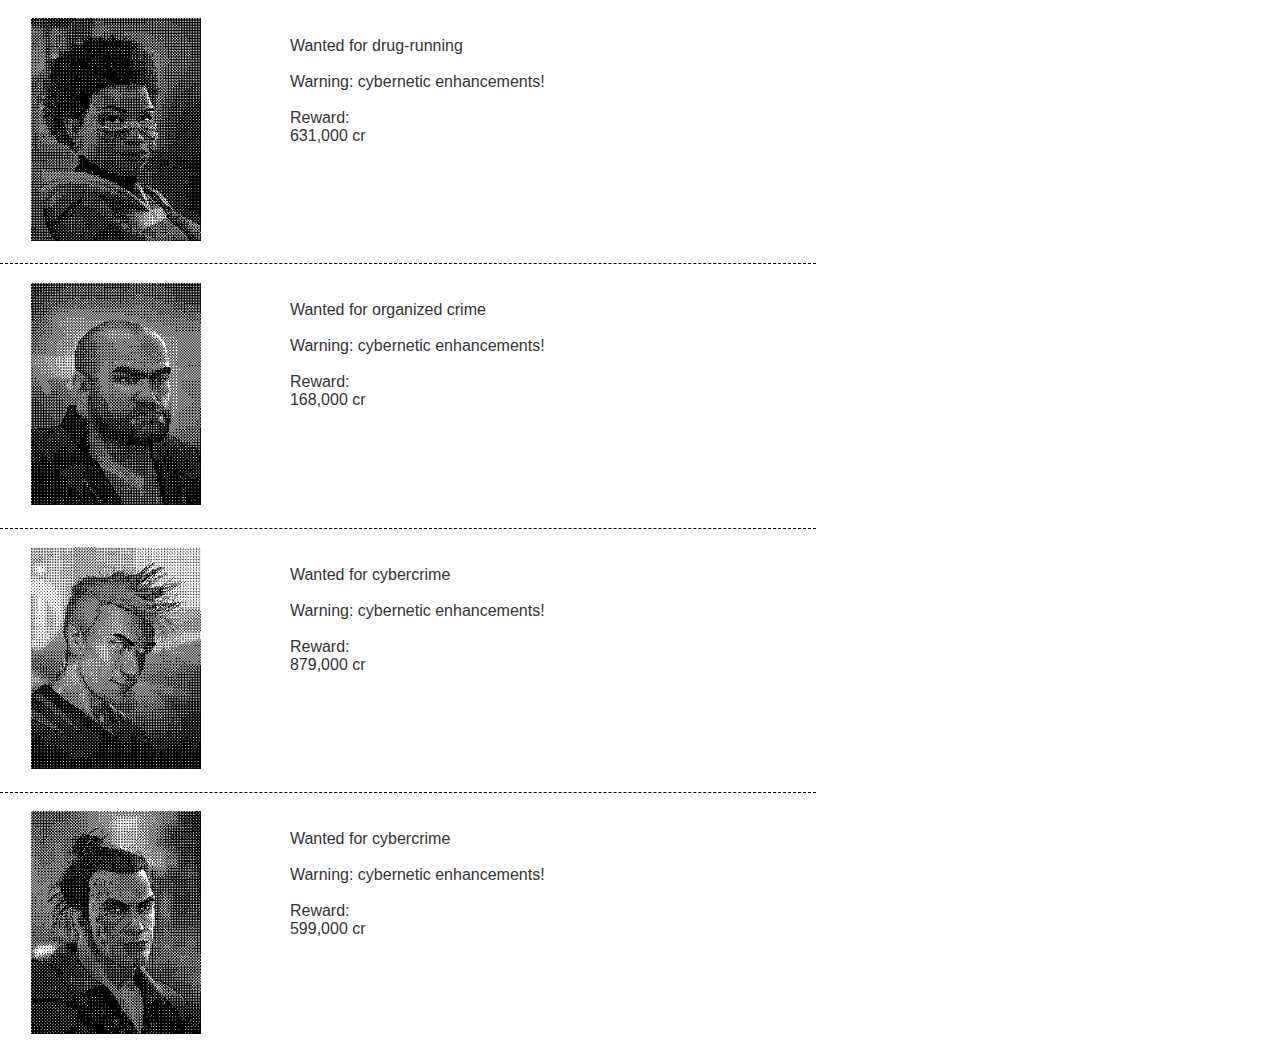
==== bountyhunterimages/index.html @ bb293409 "added bounty hunter draft" ====
<!DOCTYPE html>
<html lang="en">
<head>
    <meta charset="UTF-8">
    <meta name="viewport" content="width=device-width, initial-scale=1.0">
    <title>Crime sheets</title>

    <link href="https://fonts.cdnfonts.com/css/apple-ii-screen-typeface" rel="stylesheet">
    <link rel="stylesheet" href="bounty.css">

    <script type="module" src="./bounty.js"></script>
</head>
<body>
    <div class="container">
        <div class="row">
            <div class="column-left">
            
            <div id="imageContainer">
                <img id="randomImage1" src="" alt="Random Image">
            </div>
            </div>
            <div class="column-right">
                <div class="dotted-text" id="bio1">
                </div>
            </div>
        </div>
        <div class="row">
            <div class="column-left">
            <div id="imageContainer">
                <img id="randomImage2" src="" alt="Random Image">
            </div>
            </div>
            <div class="column-right">
                <div class="dotted-text" id="bio2">
                </div>
            </div>
        </div>
        <div class="row">
            <div class="column-left">
            <div id="imageContainer">
                <img id="randomImage3" src="" alt="Random Image">
            </div>
            </div>
            <div class="column-right">
                <div class="dotted-text" id="bio3">
                </div>
            </div>
        </div>
        <div class="row">
            <div class="column-left">
            <div id="imageContainer">
                <img id="randomImage4" src="" alt="Random Image">
            </div>
            </div>
            <div class="column-right">
                <div class="dotted-text" id="bio4">
                </div>
            </div>
        </div>
    </div>
</body>
</html>
---- bountyhunterimages/bounty.css ----
@page {
    size: letter; /* sets the page size to US Letter */
    margin: 1cm; /* adjust margins as needed */
}

body {
    margin: 0;
    padding: 0;
    width: 8.5in;
    height: 11in;
    box-sizing: border-box;
    font-family: Arial, sans-serif;
}

.container {
    display: flex;
    flex-direction: column;
    height: 100%;
}

.row {
    display: flex;
    flex: 1;
    border-bottom: 1px dashed #000;
}

.row:last-child {
    border-bottom: none;
}

.column-left {
    display: flex;
    width: 30%;
    padding: 10px;
/*             border-right: 1px solid #ccc; */
    align-items: center;
}

.column-right {
    width: 70%;
    padding: 10px;
}

.dotted-text {
    padding: 5%;
    font-family: 'Apple II Screen Typeface', sans-serif;
    color: #333;
}

#imageContainer {
    text-align: center;
}
img {
    width: 80%;
}
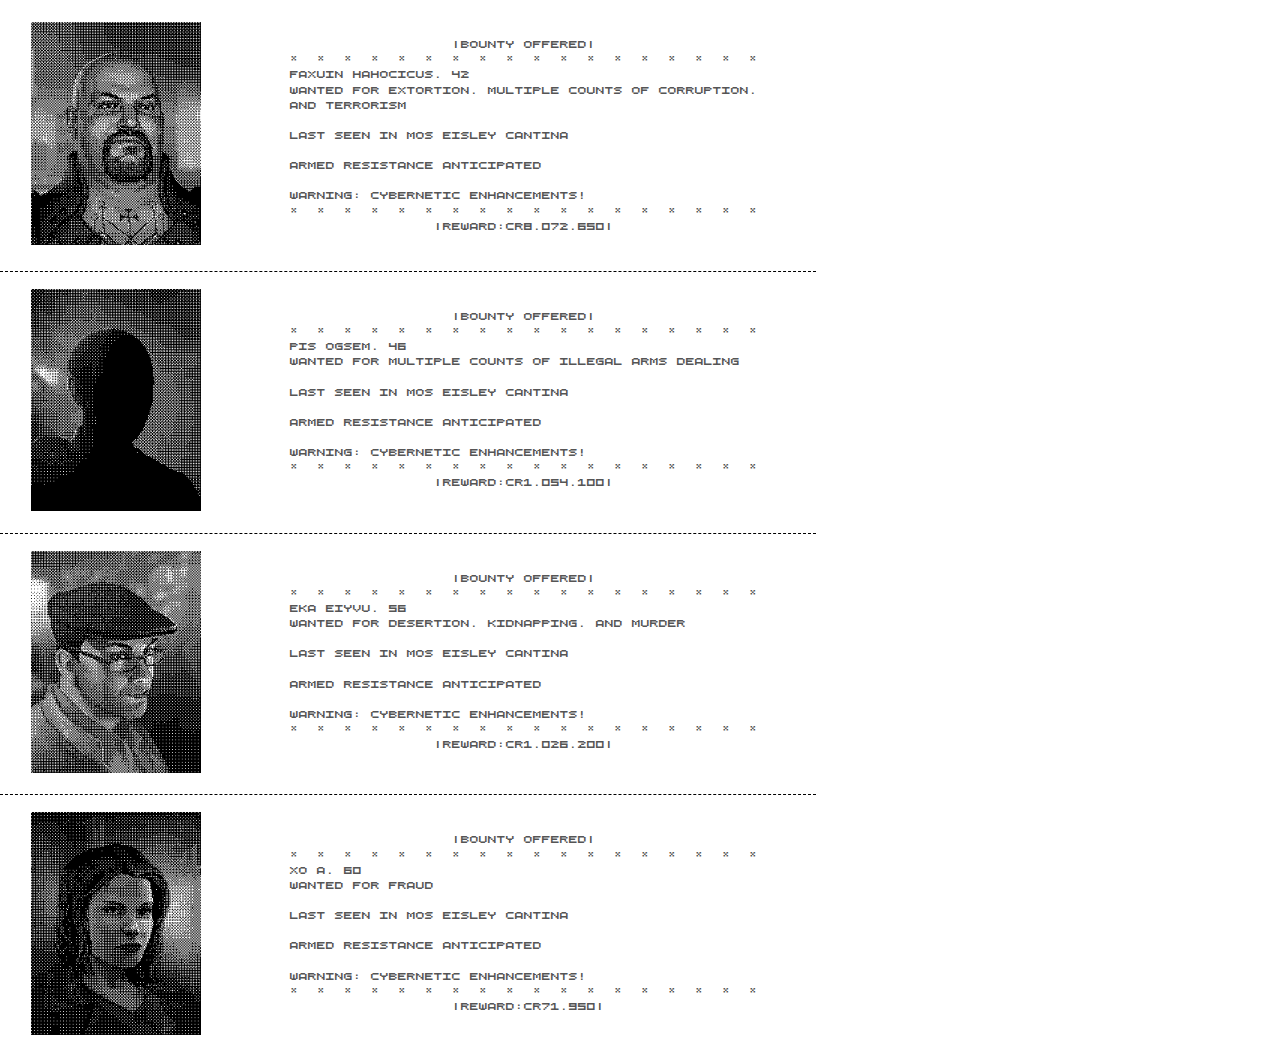
==== commit abd25e2a: "New font for bounty hunter Proper opengl 3d planets" ====
--- a/bountyhunterimages/index.html
+++ b/bountyhunterimages/index.html
@@ -6,9 +6,9 @@
     <title>Crime sheets</title>
 
     <link href="https://fonts.cdnfonts.com/css/apple-ii-screen-typeface" rel="stylesheet">
-    <link rel="stylesheet" href="bounty.css">
+    <link rel="stylesheet" href="bounty.css?3">
 
-    <script type="module" src="./bounty.js"></script>
+    <script type="module" src="./bounty.js?3"></script>
 </head>
 <body>
     <div class="container">
--- a/bountyhunterimages/bounty.css
+++ b/bountyhunterimages/bounty.css
@@ -1,6 +1,11 @@
 @page {
     size: letter; /* sets the page size to US Letter */
     margin: 1cm; /* adjust margins as needed */
+}
+
+@font-face {
+    font-family: 'pixelfont';
+    src: url('QuinqueFive.ttf') format('truetype');
 }
 
 body {
@@ -43,8 +48,10 @@
 
 .dotted-text {
     padding: 5%;
-    font-family: 'Apple II Screen Typeface', sans-serif;
-    color: #333;
+    font-family: 'pixelfont', sans-serif;
+    color: #555;
+    font-size: 0.2cm;
+    line-height: 2;
 }
 
 #imageContainer {
